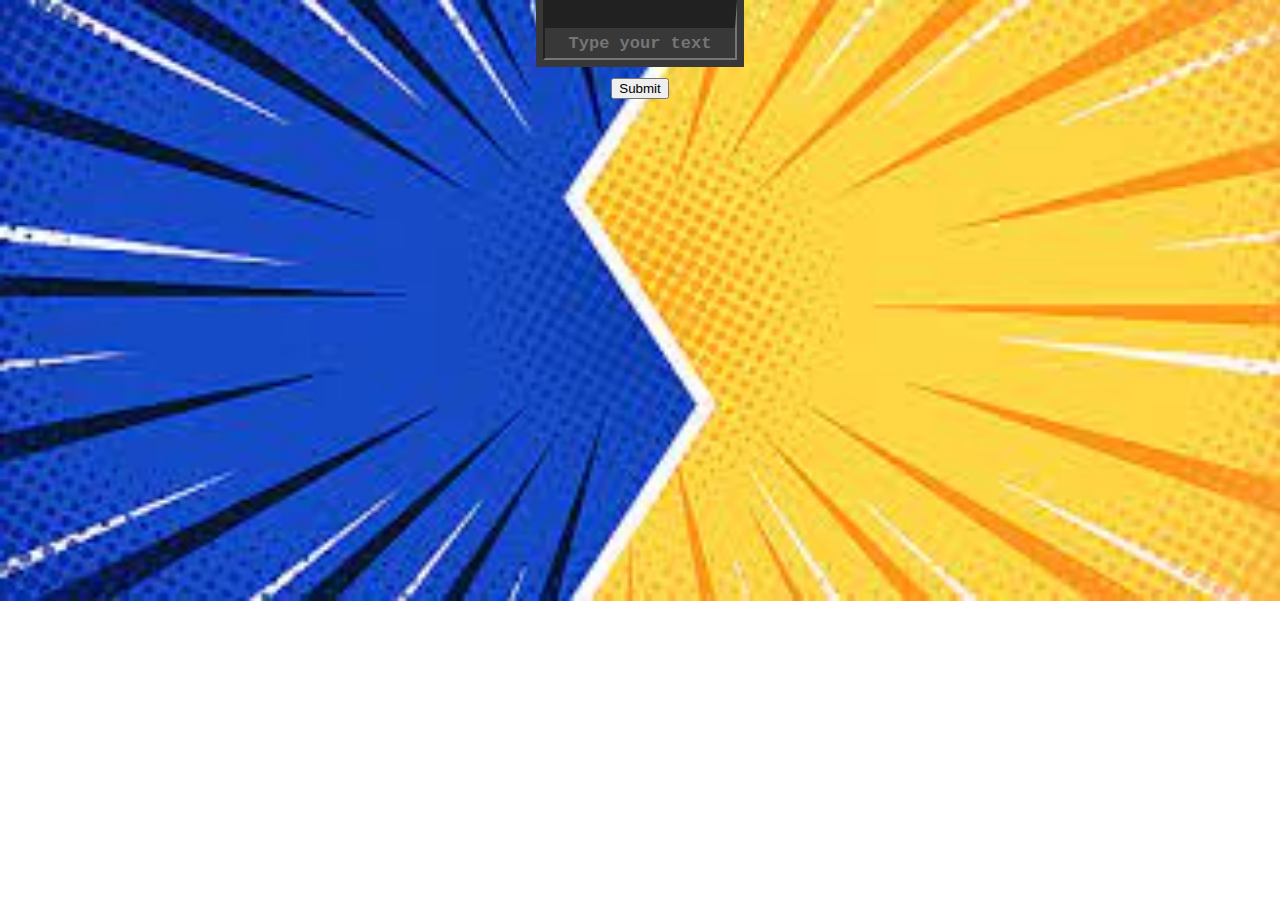
==== random.html @ 8788c9b6 "Add files via upload" ====
<!DOCTYPE html>
<html>
  <head>
    <title>Rock Paper Scissors</title>
    <style>
      body {
        background-image: url("./download.jpeg");
        background-repeat: no-repeat;
        background-size: cover;
        height: 100%;
        margin: 0;
        display: flex;
        justify-content: center;
        align-items: center;
      }
      .container {
        text-align: center;
        margin: auto;
      }

      .input {
        background-color: #383838;
        border: 1ex solid none;
        border-top-width: 1.7em;
        margin: 0;
        padding: 0;
        color: #383838;
        word-wrap: break-word;
        outline: 7px solid #383838;
        height: 30px;
        font-size: 17px;
        text-align: center;
        transition: all 1s;
        max-width: 190px;
        font-weight: bold;
        font-family: "Courier New", Courier, monospace;
      }

      .input:hover {
        border-top-width: 0.2em;
        background-color: #f1e8e8;
      }

      .input:focus {
        border-top-width: 0.2em;
        background-color: #f1e8e8;
      }

      .welcome-message {
        color: white;
        font-size: 24px;
        margin-top: 20px;
      }

      .game-container {
        display: none;
      }

      .game-result {
        color: white;
        font-size: 20px;
        margin-top: 20px;
      }

      .radio-tile-group {
        display: flex;
        justify-content: center;
      }

      .radio-tile-group .input-container {
        position: relative;
        height: 80px;
        width: 80px;
        margin: 0.5rem;
      }

      .radio-tile-group .input-container .radio-button {
        opacity: 0;
        position: absolute;
        top: 0;
        left: 0;
        height: 100%;
        width: 100%;
        margin: 0;
        cursor: pointer;
      }

      .radio-tile-group .input-container .radio-tile {
        display: flex;
        flex-direction: column;
        align-items: center;
        justify-content: center;
        width: 100%;
        height: 100%;
        border: 2px solid #079ad9;
        border-radius: 5px;
        padding: 1rem;
        transition: transform 300ms ease;
      }

      .radio-tile-group .input-container .icon svg {
        fill: #079ad9;
        width: 2rem;
        height: 2rem;
      }

      .radio-tile-group .input-container .radio-tile-label {
        text-align: center;
        font-size: 0.75rem;
        font-weight: 600;
        text-transform: uppercase;
        letter-spacing: 1px;
        color: #079ad9;
      }

      .radio-tile-group .input-container .radio-button:checked + .radio-tile {
        background-color: #079ad9;
        border: 2px solid #079ad9;
        color: white;
        transform: scale(1.1, 1.1);
      }

      .radio-tile-group
        .input-container
        .radio-button:checked
        + .radio-tile
        .icon
        svg {
        fill: white;
        background-color: #079ad9;
      }

      .radio-tile-group
        .input-container
        .radio-button:checked
        + .radio-tile
        .radio-tile-label {
        color: white;
        background-color: #079ad9;
      }

      #playButton {
        position: relative;
        width: 11em;
        height: 4em;
        outline: none;
        transition: 0.1s;
        background-color: transparent;
        border: none;
        font-size: 13px;
        font-weight: bold;
        color: #ddebf0;
        margin-top: 2em;
      }

      #clip {
        --color: #2761c3;
        position: absolute;
        top: 0;
        overflow: hidden;
        width: 100%;
        height: 100%;
        border: 5px double var(--color);
        box-shadow: inset 0px 0px 15px #195480;
        -webkit-clip-path: polygon(
          30% 0%,
          70% 0%,
          100% 30%,
          100% 70%,
          70% 100%,
          30% 100%,
          0% 70%,
          0% 30%
        );
      }

      .arrow {
        position: absolute;
        transition: 0.2s;
        background-color: #2761c3;
        top: 35%;
        width: 11%;
        height: 30%;
      }

      #leftArrow {
        left: -13.5%;
        -webkit-clip-path: polygon(100% 0, 100% 100%, 0 50%);
      }

      #rightArrow {
        -webkit-clip-path: polygon(100% 49%, 0 0, 0 100%);
        left: 102%;
      }

      #playButton:hover #rightArrow {
        background-color: #27c39f;
        left: -15%;
        animation: 0.6s ease-in-out both infinite alternate rightArrow8;
      }

      #playButton:hover #leftArrow {
        background-color: #27c39f;
        left: 103%;
        animation: 0.6s ease-in-out both infinite alternate leftArrow8;
      }

      .corner {
        position: absolute;
        width: 4em;
        height: 4em;
        background-color: #2761c3;
        box-shadow: inset 1px 1px 8px #2781c3;
        transform: scale(1) rotate(45deg);
        transition: 0.2s;
      }

      #rightTop {
        top: -1.98em;
        left: 91%;
      }

      #leftTop {
        top: -1.96em;
        left: -3em;
      }

      #leftBottom {
        top: 2.1em;
        left: -2.15em;
      }

      #rightBottom {
        top: 45%;
        left: 88%;
      }

      #playButton:hover #leftTop {
        animation: 0.1s ease-in-out 0.05s both changeColor8,
          0.2s linear 0.4s both lightEffect8;
      }

      #playButton:hover #rightTop {
        animation: 0.1s ease-in-out 0.15s both changeColor8,
          0.2s linear 0.4s both lightEffect8;
      }

      #playButton:hover #rightBottom {
        animation: 0.1s ease-in-out 0.25s both changeColor8,
          0.2s linear 0.4s both lightEffect8;
      }

      #playButton:hover #leftBottom {
        animation: 0.1s ease-in-out 0.35s both changeColor8,
          0.2s linear 0.4s both lightEffect8;
      }

      #playButton:hover .corner {
        transform: scale(1.25) rotate(45deg);
      }

      #playButton:hover #clip {
        animation: 0.2s ease-in-out 0.55s both greenLight8;
        --color: #27c39f;
      }

      @keyframes changeColor8 {
        from {
          background-color: #2781c3;
        }

        to {
          background-color: #27c39f;
        }
      }

      @keyframes lightEffect8 {
        from {
          box-shadow: 1px 1px 5px #27c39f;
        }

        to {
          box-shadow: 0 0 2px #27c39f;
        }
      }

      @keyframes greenLight8 {
        from {
        }

        to {
          box-shadow: inset 0px 0px 32px #27c39f;
        }
      }

      @keyframes leftArrow8 {
        from {
          transform: translate(0px);
        }

        to {
          transform: translateX(10px);
        }
      }

      @keyframes rightArrow8 {
        from {
          transform: translate(0px);
        }

        to {
          transform: translateX(-10px);
        }
      }
    </style>
    <script>
      function showWelcomeMessage() {
        var playerName = document.getElementById("playerName").value;
        var welcomeMessage = "Welcome, " + playerName + "!";
        document.getElementById("welcomeMessage").innerHTML = welcomeMessage;
        document.getElementById("nameForm").style.display = "none";
        document.getElementById("gameContainer").style.display = "block";
        document.body.style.backgroundImage = "url('./images.jpeg')"; // Change the background image URL
      }

      function playGame() {
        var choices = ["rock", "paper", "scissors"];
        var computerChoice =
          choices[Math.floor(Math.random() * choices.length)];

        var playerChoice = document.querySelector(
          "input[name='radio']:checked"
        ).value;

        var resultMessage =
          "Player chose: " +
          playerChoice +
          "<br>Computer chose: " +
          computerChoice +
          "<br><br>";

        var result;

        if (playerChoice === computerChoice) {
          result = "It's a tie!";
        } else if (
          (playerChoice === "rock" && computerChoice === "scissors") ||
          (playerChoice === "paper" && computerChoice === "rock") ||
          (playerChoice === "scissors" && computerChoice === "paper")
        ) {
          result = "Congratulations, you win!";
        } else {
          result = "Sorry, you lose!";
        }

        resultMessage += result;

        document.getElementById("gameResult").innerHTML = resultMessage;
      }
    </script>
  </head>
  <body>
    <div class="container">
      <form id="nameForm">
        <input
          type="text"
          id="playerName"
          class="input"
          placeholder="Type your text"
        />
        <br /><br />
        <button type="button" onclick="showWelcomeMessage()">Submit</button>
      </form>
      <p id="welcomeMessage" class="welcome-message"></p>
      <div id="gameContainer" class="game-container">
        <div class="radio-tile-group">
          <div class="input-container">
            <input
              id="rock"
              class="radio-button"
              type="radio"
              name="radio"
              value="rock"
            />
            <div class="radio-tile">
              <div class="icon rock-icon">
                <svg
                  fill="#000000"
                  height="24"
                  viewBox="0 0 24 24"
                  width="24"
                  xmlns="http://www.w3.org/2000/svg"
                >
                  <path d="M0 0h24v24H0z" fill="none"></path>
                  <path
                    d="M12 2C6.48 2 2 6.48 2 12s4.48 10 10 10 10-4.48 10-10S17.52 2 12 2zm0 18c-4.41 0-8-3.59-8-8s3.59-8 8-8 8 3.59 8 8-3.59 8-8 8z"
                  ></path>
                </svg>
              </div>
              <label for="rock" class="radio-tile-label">Rock</label>
            </div>
          </div>

          <div class="input-container">
            <input
              id="paper"
              class="radio-button"
              type="radio"
              name="radio"
              value="paper"
            />
            <div class="radio-tile">
              <div class="icon paper-icon">
                <svg
                  fill="#000000"
                  height="24"
                  viewBox="0 0 24 24"
                  width="24"
                  xmlns="http://www.w3.org/2000/svg"
                >
                  <path d="M0 0h24v24H0z" fill="none"></path>
                  <path
                    d="M20 6h-8l-4-4H4C2.9 2 2 2.9 2 4v16c0 1.1.9 2 2 2h16c1.1 0 2-.9 2-2V8c0-1.1-.9-2-2-2zm0 16H4V4h8v6h6v10z"
                  ></path>
                </svg>
              </div>
              <label for="paper" class="radio-tile-label">Paper</label>
            </div>
          </div>

          <div class="input-container">
            <input
              id="scissors"
              class="radio-button"
              type="radio"
              name="radio"
              value="scissors"
            />
            <div class="radio-tile">
              <div class="icon scissors-icon">
                <svg
                  fill="#000000"
                  height="24"
                  viewBox="0 0 24 24"
                  width="24"
                  xmlns="http://www.w3.org/2000/svg"
                >
                  <path d="M0 0h24v24H0z" fill="none"></path>
                  <path
                    d="M6 2L2 6l8 8-8 8 4 4 8-8 8 8 4-4-8-8 8-8-4-4-8 8zm6 12c-1.63 0-3-1.46-3-3 0-.75.28-1.42.75-1.96l1.25 1.25C10.38 9.6 10 10.24 10 11c0 .55.45 1 1 1s1-.45 1-1-.45-1-1-1H9V8h2.02C12.28 8 13 7.28 13 6c0-1.63-1.46-3-3-3S7 4.37 7 6H5c0-2.76 2.24-5 5-5s5 2.24 5 5-2.24 5-5 5zm0 2c2.76 0 5-2.24 5-5s-2.24-5-5-5S6 8.24 6 10c0 1.63 1.46 3 3 3z"
                  ></path>
                </svg>
              </div>
              <label for="scissors" class="radio-tile-label">Scissors</label>
            </div>
          </div>
        </div>
        <br />
        <button id="playButton" onclick="playGame()">
          P L A Y
          <div id="clip">
            <div id="leftTop" class="corner"></div>
            <div id="rightBottom" class="corner"></div>
            <div id="rightTop" class="corner"></div>
            <div id="leftBottom" class="corner"></div>
          </div>
          <span id="rightArrow" class="arrow"></span>
          <span id="leftArrow" class="arrow"></span>
        </button>

        <p id="gameResult" class="game-result"></p>
      </div>
    </div>
  </body>
</html>
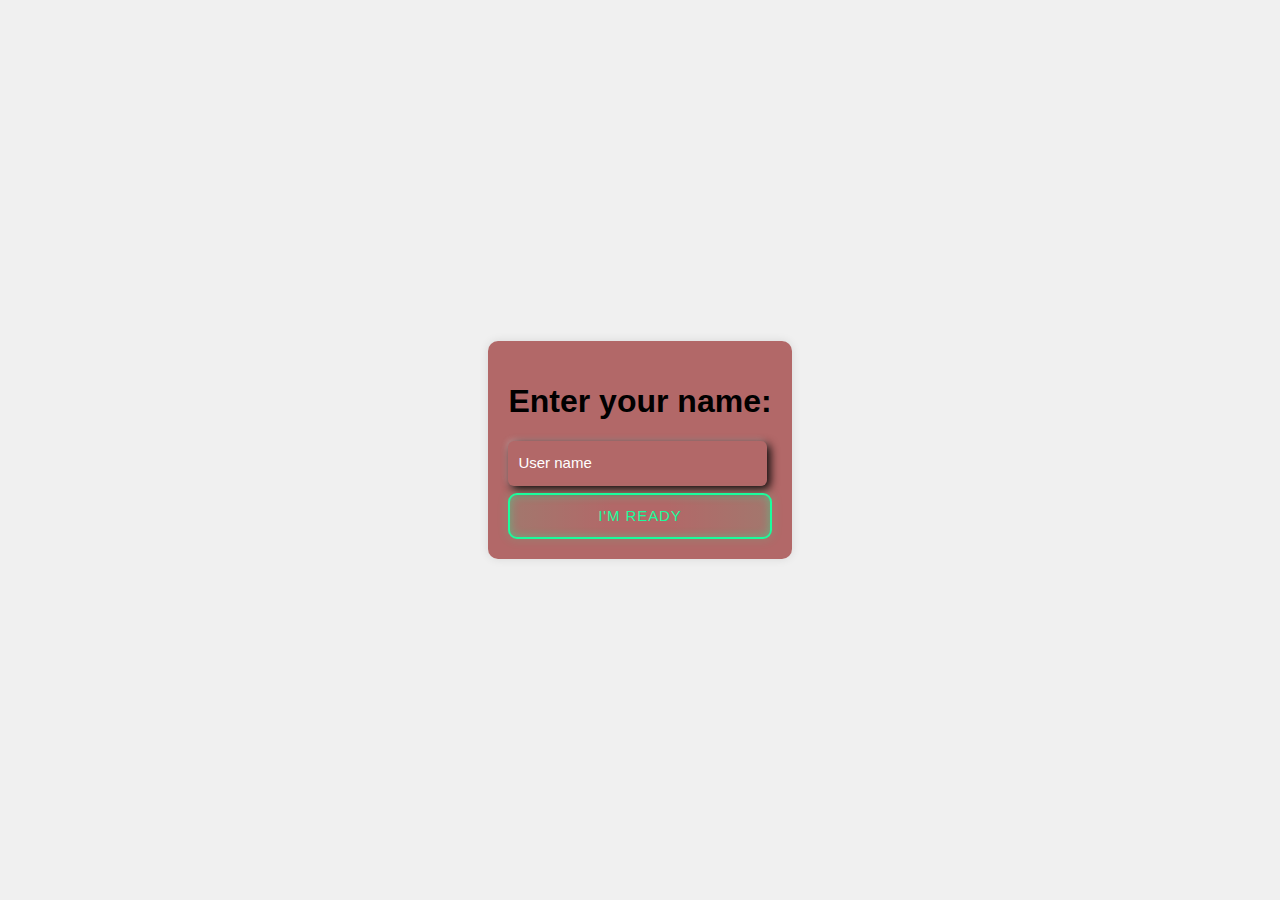
==== commit f4acb249: "anime update" ====
--- a/random.html
+++ b/random.html
@@ -1,475 +1,43 @@
-<!DOCTYPE html>
-<html>
-  <head>
-    <title>Rock Paper Scissors</title>
-    <style>
-      body {
-        background-image: url("./download.jpeg");
-        background-repeat: no-repeat;
-        background-size: cover;
-        height: 100%;
-        margin: 0;
-        display: flex;
-        justify-content: center;
-        align-items: center;
-      }
-      .container {
-        text-align: center;
-        margin: auto;
-      }
-
-      .input {
-        background-color: #383838;
-        border: 1ex solid none;
-        border-top-width: 1.7em;
-        margin: 0;
-        padding: 0;
-        color: #383838;
-        word-wrap: break-word;
-        outline: 7px solid #383838;
-        height: 30px;
-        font-size: 17px;
-        text-align: center;
-        transition: all 1s;
-        max-width: 190px;
-        font-weight: bold;
-        font-family: "Courier New", Courier, monospace;
-      }
-
-      .input:hover {
-        border-top-width: 0.2em;
-        background-color: #f1e8e8;
-      }
-
-      .input:focus {
-        border-top-width: 0.2em;
-        background-color: #f1e8e8;
-      }
-
-      .welcome-message {
-        color: white;
-        font-size: 24px;
-        margin-top: 20px;
-      }
-
-      .game-container {
-        display: none;
-      }
-
-      .game-result {
-        color: white;
-        font-size: 20px;
-        margin-top: 20px;
-      }
-
-      .radio-tile-group {
-        display: flex;
-        justify-content: center;
-      }
-
-      .radio-tile-group .input-container {
-        position: relative;
-        height: 80px;
-        width: 80px;
-        margin: 0.5rem;
-      }
-
-      .radio-tile-group .input-container .radio-button {
-        opacity: 0;
-        position: absolute;
-        top: 0;
-        left: 0;
-        height: 100%;
-        width: 100%;
-        margin: 0;
-        cursor: pointer;
-      }
-
-      .radio-tile-group .input-container .radio-tile {
-        display: flex;
-        flex-direction: column;
-        align-items: center;
-        justify-content: center;
-        width: 100%;
-        height: 100%;
-        border: 2px solid #079ad9;
-        border-radius: 5px;
-        padding: 1rem;
-        transition: transform 300ms ease;
-      }
-
-      .radio-tile-group .input-container .icon svg {
-        fill: #079ad9;
-        width: 2rem;
-        height: 2rem;
-      }
-
-      .radio-tile-group .input-container .radio-tile-label {
-        text-align: center;
-        font-size: 0.75rem;
-        font-weight: 600;
-        text-transform: uppercase;
-        letter-spacing: 1px;
-        color: #079ad9;
-      }
-
-      .radio-tile-group .input-container .radio-button:checked + .radio-tile {
-        background-color: #079ad9;
-        border: 2px solid #079ad9;
-        color: white;
-        transform: scale(1.1, 1.1);
-      }
-
-      .radio-tile-group
-        .input-container
-        .radio-button:checked
-        + .radio-tile
-        .icon
-        svg {
-        fill: white;
-        background-color: #079ad9;
-      }
-
-      .radio-tile-group
-        .input-container
-        .radio-button:checked
-        + .radio-tile
-        .radio-tile-label {
-        color: white;
-        background-color: #079ad9;
-      }
-
-      #playButton {
-        position: relative;
-        width: 11em;
-        height: 4em;
-        outline: none;
-        transition: 0.1s;
-        background-color: transparent;
-        border: none;
-        font-size: 13px;
-        font-weight: bold;
-        color: #ddebf0;
-        margin-top: 2em;
-      }
-
-      #clip {
-        --color: #2761c3;
-        position: absolute;
-        top: 0;
-        overflow: hidden;
-        width: 100%;
-        height: 100%;
-        border: 5px double var(--color);
-        box-shadow: inset 0px 0px 15px #195480;
-        -webkit-clip-path: polygon(
-          30% 0%,
-          70% 0%,
-          100% 30%,
-          100% 70%,
-          70% 100%,
-          30% 100%,
-          0% 70%,
-          0% 30%
-        );
-      }
-
-      .arrow {
-        position: absolute;
-        transition: 0.2s;
-        background-color: #2761c3;
-        top: 35%;
-        width: 11%;
-        height: 30%;
-      }
-
-      #leftArrow {
-        left: -13.5%;
-        -webkit-clip-path: polygon(100% 0, 100% 100%, 0 50%);
-      }
-
-      #rightArrow {
-        -webkit-clip-path: polygon(100% 49%, 0 0, 0 100%);
-        left: 102%;
-      }
-
-      #playButton:hover #rightArrow {
-        background-color: #27c39f;
-        left: -15%;
-        animation: 0.6s ease-in-out both infinite alternate rightArrow8;
-      }
-
-      #playButton:hover #leftArrow {
-        background-color: #27c39f;
-        left: 103%;
-        animation: 0.6s ease-in-out both infinite alternate leftArrow8;
-      }
-
-      .corner {
-        position: absolute;
-        width: 4em;
-        height: 4em;
-        background-color: #2761c3;
-        box-shadow: inset 1px 1px 8px #2781c3;
-        transform: scale(1) rotate(45deg);
-        transition: 0.2s;
-      }
-
-      #rightTop {
-        top: -1.98em;
-        left: 91%;
-      }
-
-      #leftTop {
-        top: -1.96em;
-        left: -3em;
-      }
-
-      #leftBottom {
-        top: 2.1em;
-        left: -2.15em;
-      }
-
-      #rightBottom {
-        top: 45%;
-        left: 88%;
-      }
-
-      #playButton:hover #leftTop {
-        animation: 0.1s ease-in-out 0.05s both changeColor8,
-          0.2s linear 0.4s both lightEffect8;
-      }
-
-      #playButton:hover #rightTop {
-        animation: 0.1s ease-in-out 0.15s both changeColor8,
-          0.2s linear 0.4s both lightEffect8;
-      }
-
-      #playButton:hover #rightBottom {
-        animation: 0.1s ease-in-out 0.25s both changeColor8,
-          0.2s linear 0.4s both lightEffect8;
-      }
-
-      #playButton:hover #leftBottom {
-        animation: 0.1s ease-in-out 0.35s both changeColor8,
-          0.2s linear 0.4s both lightEffect8;
-      }
-
-      #playButton:hover .corner {
-        transform: scale(1.25) rotate(45deg);
-      }
-
-      #playButton:hover #clip {
-        animation: 0.2s ease-in-out 0.55s both greenLight8;
-        --color: #27c39f;
-      }
-
-      @keyframes changeColor8 {
-        from {
-          background-color: #2781c3;
-        }
-
-        to {
-          background-color: #27c39f;
-        }
-      }
-
-      @keyframes lightEffect8 {
-        from {
-          box-shadow: 1px 1px 5px #27c39f;
-        }
-
-        to {
-          box-shadow: 0 0 2px #27c39f;
-        }
-      }
-
-      @keyframes greenLight8 {
-        from {
-        }
-
-        to {
-          box-shadow: inset 0px 0px 32px #27c39f;
-        }
-      }
-
-      @keyframes leftArrow8 {
-        from {
-          transform: translate(0px);
-        }
-
-        to {
-          transform: translateX(10px);
-        }
-      }
-
-      @keyframes rightArrow8 {
-        from {
-          transform: translate(0px);
-        }
-
-        to {
-          transform: translateX(-10px);
-        }
-      }
-    </style>
-    <script>
-      function showWelcomeMessage() {
-        var playerName = document.getElementById("playerName").value;
-        var welcomeMessage = "Welcome, " + playerName + "!";
-        document.getElementById("welcomeMessage").innerHTML = welcomeMessage;
-        document.getElementById("nameForm").style.display = "none";
-        document.getElementById("gameContainer").style.display = "block";
-        document.body.style.backgroundImage = "url('./images.jpeg')"; // Change the background image URL
-      }
-
-      function playGame() {
-        var choices = ["rock", "paper", "scissors"];
-        var computerChoice =
-          choices[Math.floor(Math.random() * choices.length)];
-
-        var playerChoice = document.querySelector(
-          "input[name='radio']:checked"
-        ).value;
-
-        var resultMessage =
-          "Player chose: " +
-          playerChoice +
-          "<br>Computer chose: " +
-          computerChoice +
-          "<br><br>";
-
-        var result;
-
-        if (playerChoice === computerChoice) {
-          result = "It's a tie!";
-        } else if (
-          (playerChoice === "rock" && computerChoice === "scissors") ||
-          (playerChoice === "paper" && computerChoice === "rock") ||
-          (playerChoice === "scissors" && computerChoice === "paper")
-        ) {
-          result = "Congratulations, you win!";
-        } else {
-          result = "Sorry, you lose!";
-        }
-
-        resultMessage += result;
-
-        document.getElementById("gameResult").innerHTML = resultMessage;
-      }
-    </script>
-  </head>
-  <body>
-    <div class="container">
-      <form id="nameForm">
-        <input
-          type="text"
-          id="playerName"
-          class="input"
-          placeholder="Type your text"
-        />
-        <br /><br />
-        <button type="button" onclick="showWelcomeMessage()">Submit</button>
-      </form>
-      <p id="welcomeMessage" class="welcome-message"></p>
-      <div id="gameContainer" class="game-container">
-        <div class="radio-tile-group">
-          <div class="input-container">
-            <input
-              id="rock"
-              class="radio-button"
-              type="radio"
-              name="radio"
-              value="rock"
-            />
-            <div class="radio-tile">
-              <div class="icon rock-icon">
-                <svg
-                  fill="#000000"
-                  height="24"
-                  viewBox="0 0 24 24"
-                  width="24"
-                  xmlns="http://www.w3.org/2000/svg"
-                >
-                  <path d="M0 0h24v24H0z" fill="none"></path>
-                  <path
-                    d="M12 2C6.48 2 2 6.48 2 12s4.48 10 10 10 10-4.48 10-10S17.52 2 12 2zm0 18c-4.41 0-8-3.59-8-8s3.59-8 8-8 8 3.59 8 8-3.59 8-8 8z"
-                  ></path>
-                </svg>
-              </div>
-              <label for="rock" class="radio-tile-label">Rock</label>
-            </div>
-          </div>
-
-          <div class="input-container">
-            <input
-              id="paper"
-              class="radio-button"
-              type="radio"
-              name="radio"
-              value="paper"
-            />
-            <div class="radio-tile">
-              <div class="icon paper-icon">
-                <svg
-                  fill="#000000"
-                  height="24"
-                  viewBox="0 0 24 24"
-                  width="24"
-                  xmlns="http://www.w3.org/2000/svg"
-                >
-                  <path d="M0 0h24v24H0z" fill="none"></path>
-                  <path
-                    d="M20 6h-8l-4-4H4C2.9 2 2 2.9 2 4v16c0 1.1.9 2 2 2h16c1.1 0 2-.9 2-2V8c0-1.1-.9-2-2-2zm0 16H4V4h8v6h6v10z"
-                  ></path>
-                </svg>
-              </div>
-              <label for="paper" class="radio-tile-label">Paper</label>
-            </div>
-          </div>
-
-          <div class="input-container">
-            <input
-              id="scissors"
-              class="radio-button"
-              type="radio"
-              name="radio"
-              value="scissors"
-            />
-            <div class="radio-tile">
-              <div class="icon scissors-icon">
-                <svg
-                  fill="#000000"
-                  height="24"
-                  viewBox="0 0 24 24"
-                  width="24"
-                  xmlns="http://www.w3.org/2000/svg"
-                >
-                  <path d="M0 0h24v24H0z" fill="none"></path>
-                  <path
-                    d="M6 2L2 6l8 8-8 8 4 4 8-8 8 8 4-4-8-8 8-8-4-4-8 8zm6 12c-1.63 0-3-1.46-3-3 0-.75.28-1.42.75-1.96l1.25 1.25C10.38 9.6 10 10.24 10 11c0 .55.45 1 1 1s1-.45 1-1-.45-1-1-1H9V8h2.02C12.28 8 13 7.28 13 6c0-1.63-1.46-3-3-3S7 4.37 7 6H5c0-2.76 2.24-5 5-5s5 2.24 5 5-2.24 5-5 5zm0 2c2.76 0 5-2.24 5-5s-2.24-5-5-5S6 8.24 6 10c0 1.63 1.46 3 3 3z"
-                  ></path>
-                </svg>
-              </div>
-              <label for="scissors" class="radio-tile-label">Scissors</label>
-            </div>
-          </div>
-        </div>
-        <br />
-        <button id="playButton" onclick="playGame()">
-          P L A Y
-          <div id="clip">
-            <div id="leftTop" class="corner"></div>
-            <div id="rightBottom" class="corner"></div>
-            <div id="rightTop" class="corner"></div>
-            <div id="leftBottom" class="corner"></div>
-          </div>
-          <span id="rightArrow" class="arrow"></span>
-          <span id="leftArrow" class="arrow"></span>
-        </button>
-
-        <p id="gameResult" class="game-result"></p>
-      </div>
-    </div>
-  </body>
-</html>
+<!DOCTYPE html>
+<html lang="en">
+<head>
+    <meta charset="UTF-8">
+    <meta name="viewport" content="width=device-width, initial-scale=1.0">
+    <title>Rock Paper Scissors Game</title>
+    <link rel="stylesheet" href="styles.css">
+</head>
+<body>
+    <div id="name-input">
+        <h1>Enter your name:</h1>
+        <div class="container">
+          <input class="input" name="text" type="text" id="player-name" required="" />
+          <label class="label">User name</label>
+          <button onclick="startGame()">I'M READY</button>
+        </div>        
+    </div>
+    <div id="game-container" style="display: none;">
+      <h1 id="welcome-message"></h1>
+      <div class="game-area">
+          <div class="player-computer-container">
+              <div class="player-side">
+                  <h2>Player</h2>
+                  <div id="player-choice" class="choice-display"></div>
+                  <p>Score: <span id="player-score">0</span></p>
+              </div>
+              <div class="computer-side">
+                  <h2>Computer</h2>
+                  <div id="computer-choice" class="choice-display"></div>
+                  <p>Score: <span id="computer-score">0</span></p>
+              </div>
+          </div>
+          <div class="choices">
+              <img src="./rock.png" alt="Rock" onclick="play('rock')">
+              <img src="./paper.png" alt="Paper" onclick="play('paper')">
+              <img src="./scissors.png" alt="Scissors" onclick="play('scissors')">
+          </div>
+      </div>
+      <h2 id="result"></h2>
+  </div>
+    <script src="script.js"></script>
+</body>
+</html>--- a/styles.css
+++ b/styles.css
@@ -0,0 +1,227 @@
+body {
+    background-image: url("./start.jpeg");
+    background-repeat: no-repeat;
+    background-size: cover;
+    background-position: center;
+    font-family: Arial, sans-serif;
+    display: flex;
+    justify-content: center;
+    align-items: center;
+    height: 100vh;
+    margin: 0;
+    background-color: #f0f0f0;
+}
+
+#name-input {
+    text-align: center;
+    background-color: rgba(151, 45, 45, 0.7);
+    padding: 20px;
+    border-radius: 10px;
+    box-shadow: 0 0 10px rgba(0, 0, 0, 0.1);
+}
+
+#game-container {
+    text-align: center;
+    padding: 20px;
+    border-radius: 10px;
+    background-color: rgba(255, 255, 255, 0.8);
+    /* box-shadow: 0 0 10px rgba(0, 0, 0, 0.1); */
+}
+
+.game-area {
+    display: flex;
+    flex-direction: column;
+    align-items: center;
+    justify-content: center;
+    width: 100%;
+    max-width: 800px; /* Adjust as needed */
+    margin: 0 auto;
+}
+
+.player-computer-container {
+    display: flex;
+    justify-content: space-between;
+    width: 100%;
+    margin-bottom: 20px;
+}
+
+.player-side, .computer-side {
+    width: 45%; /* Adjust as needed */
+    display: flex;
+    flex-direction: column;
+    align-items: center;
+}
+
+.choice-display {
+    width: 150px;
+    height: 150px;
+    display: flex;
+    justify-content: center;
+    align-items: center;
+    margin-bottom: 10px;
+}
+
+.choice-display img {
+    max-width: 100%;
+    max-height: 100%;
+}
+
+.choices {
+    display: flex;
+    justify-content: center;
+    width: 100%;
+}
+
+.choices img {
+    width: 100px;
+    height: 100px;
+    margin: 0 10px;
+    cursor: pointer;
+    transition: transform 0.2s;
+}
+
+.choices img:hover {
+    transform: scale(1.1);
+}
+
+#result {
+    margin-top: 20px;
+    font-size: 24px;
+    text-align: center;
+}
+
+h2 {
+    margin: 10px 0; /* Added margin to space out headings */
+}
+
+.container {
+    display: flex;
+    flex-direction: column;
+    gap: 7px;
+    position: relative;
+    color: white;
+  }
+  
+  .container .label {
+    font-size: 15px;
+    padding-left: 10px;
+    position: absolute;
+    top: 13px;
+    transition: 0.3s;
+    pointer-events: none;
+  }
+  
+  .input {
+    width: 93%;
+    height: 45px;
+    border: none;
+    outline: none;
+    padding: 0px 7px;
+    border-radius: 6px;
+    color: #fff;
+    font-size: 15px;
+    background-color: transparent;
+    box-shadow: 3px 3px 10px rgba(0, 0, 0, 1),
+      -1px -1px 6px rgba(255, 255, 255, 0.4);
+  }
+  
+  .input:focus {
+    border: 2px solid transparent;
+    color: #fff;
+    box-shadow: 3px 3px 10px rgba(0, 0, 0, 1),
+      -1px -1px 6px rgba(255, 255, 255, 0.4), inset 3px 3px 10px rgba(0, 0, 0, 1),
+      inset -1px -1px 6px rgba(255, 255, 255, 0.4);
+  }
+  
+  .container .input:valid ~ .label,
+  .container .input:focus ~ .label {
+    transition: 0.3s;
+    padding-left: 2px;
+    transform: translate(15px, -27px);
+    letter-spacing: 5px;
+    font-weight: bold;
+  }
+  
+  .container .input:valid,
+  .container .input:focus {
+    box-shadow: 3px 3px 10px rgba(0, 0, 0, 1),
+      -1px -1px 6px rgba(255, 255, 255, 0.4), inset 3px 3px 10px rgba(0, 0, 0, 1),
+      inset -1px -1px 6px rgba(255, 255, 255, 0.4);
+  }
+
+   
+button {
+    --green: #1BFD9C;
+    font-size: 15px;
+    padding: 0.7em 2.7em;
+    letter-spacing: 0.06em;
+    position: relative;
+    font-family: inherit;
+    border-radius: 0.6em;
+    overflow: hidden;
+    transition: all 0.3s;
+    line-height: 1.4em;
+    border: 2px solid var(--green);
+    background: linear-gradient(to right, rgba(27, 253, 156, 0.1) 1%, transparent 40%,transparent 60% , rgba(27, 253, 156, 0.1) 100%);
+    color: var(--green);
+    box-shadow: inset 0 0 10px rgba(27, 253, 156, 0.4), 0 0 9px 3px rgba(27, 253, 156, 0.1);
+  }
+  
+  button:hover {
+    color: #82ffc9;
+    box-shadow: inset 0 0 10px rgba(27, 253, 156, 0.6), 0 0 9px 3px rgba(27, 253, 156, 0.2);
+  }
+  
+  button:before {
+    content: "";
+    position: absolute;
+    left: -4em;
+    width: 4em;
+    height: 100%;
+    top: 0;
+    transition: transform .4s ease-in-out;
+    background: linear-gradient(to right, transparent 1%, rgba(27, 253, 156, 0.1) 40%,rgba(27, 253, 156, 0.1) 60% , transparent 100%);
+  }
+  
+  button:hover:before {
+    transform: translateX(15em);
+  }
+
+/* Responsive styles */
+@media (max-width: 768px) {
+    body {
+        /* height: auto; */
+        padding: 20px 0;
+    }
+
+    #game-container {
+        width: 90%;
+        max-width: 500px;
+    }
+
+    .player-computer-container {
+        flex-direction: column;
+        align-items: center;
+    }
+
+    .player-side, .computer-side {
+        width: 100%;
+        margin-bottom: 20px;
+    }
+
+    .choices img {
+        width: 80px;
+        height: 80px;
+    }
+}
+
+@media (max-width: 480px) {
+    .choices img {
+        width: 60px;
+        height: 60px;
+    }
+
+    #result {
+        font-size: 20px;
+    }
+}